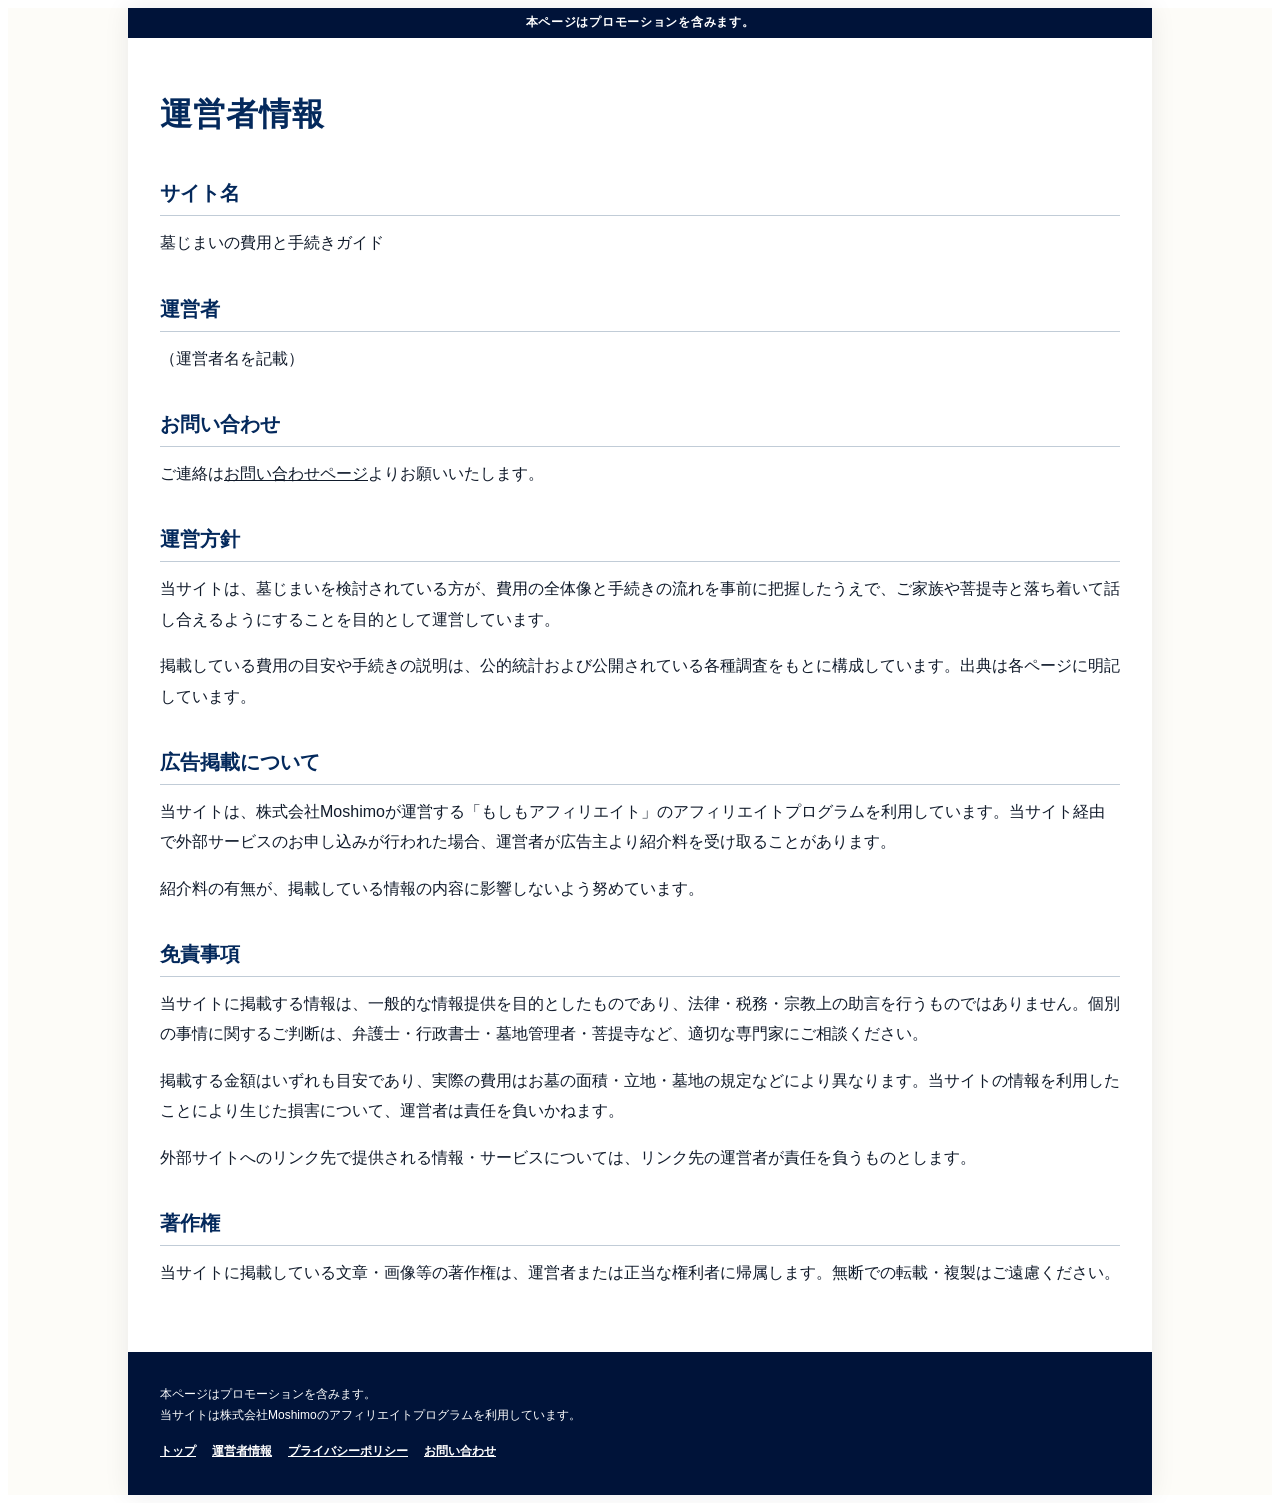
==== about/index.html @ 33170231 "feat: 決断できない読者を動かす導線へLPを再設計 「費用を知りたい人」向けだったLPを、「墓じまいを決められずにいる人」 向けに組み直した。読者が実際に詰まっているのは金額ではなく、家族と 菩提" ====
<!doctype html>
<html class="haka-html" lang="ja">
  <head>
    <link rel="stylesheet" href="/styles/haka-jimai.css" />
    <meta charset="utf-8" />
    <meta name="viewport" content="width=device-width, initial-scale=1" />
    <meta name="robots" content="noindex" />
    <title>運営者情報｜墓じまいの費用と手続きガイド</title>
    <meta name="description" content="当サイトの運営者情報と運営方針をご案内します。" />
  </head>
  <body class="haka-body">
    <main class="haka-page">
      <div class="haka-shell">
        <p class="haka-promote">本ページはプロモーションを含みます。</p>
        <article class="doc-page">
          <h1>運営者情報</h1>

          <h2>サイト名</h2>
          <p>墓じまいの費用と手続きガイド</p>

          <h2>運営者</h2>
          <p><!-- TODO: 運営者名または屋号を記載してください -->（運営者名を記載）</p>

          <h2>お問い合わせ</h2>
          <p>ご連絡は<a href="/contact/">お問い合わせページ</a>よりお願いいたします。</p>

          <h2>運営方針</h2>
          <p>当サイトは、墓じまいを検討されている方が、費用の全体像と手続きの流れを事前に把握したうえで、ご家族や菩提寺と落ち着いて話し合えるようにすることを目的として運営しています。</p>
          <p>掲載している費用の目安や手続きの説明は、公的統計および公開されている各種調査をもとに構成しています。出典は各ページに明記しています。</p>

          <h2>広告掲載について</h2>
          <p>当サイトは、株式会社Moshimoが運営する「もしもアフィリエイト」のアフィリエイトプログラムを利用しています。当サイト経由で外部サービスのお申し込みが行われた場合、運営者が広告主より紹介料を受け取ることがあります。</p>
          <p>紹介料の有無が、掲載している情報の内容に影響しないよう努めています。</p>

          <h2>免責事項</h2>
          <p>当サイトに掲載する情報は、一般的な情報提供を目的としたものであり、法律・税務・宗教上の助言を行うものではありません。個別の事情に関するご判断は、弁護士・行政書士・墓地管理者・菩提寺など、適切な専門家にご相談ください。</p>
          <p>掲載する金額はいずれも目安であり、実際の費用はお墓の面積・立地・墓地の規定などにより異なります。当サイトの情報を利用したことにより生じた損害について、運営者は責任を負いかねます。</p>
          <p>外部サイトへのリンク先で提供される情報・サービスについては、リンク先の運営者が責任を負うものとします。</p>

          <h2>著作権</h2>
          <p>当サイトに掲載している文章・画像等の著作権は、運営者または正当な権利者に帰属します。無断での転載・複製はご遠慮ください。</p>
        </article>

        <footer class="footer">
          <p>本ページはプロモーションを含みます。<br />当サイトは株式会社Moshimoのアフィリエイトプログラムを利用しています。</p>
          <nav aria-label="フッターナビゲーション"><a href="/">トップ</a><a href="/about/">運営者情報</a><a href="/privacy/">プライバシーポリシー</a><a href="/contact/">お問い合わせ</a></nav>
        </footer>
      </div>
    </main>
  </body>
</html>
---- styles/haka-jimai.css ----
/* Hallmark · macrostructure: Long Document · tone: dignified and reassuring · anchor hue: ink navy
 * audience: families considering grave closure · use: request a no-obligation price estimate
 * theme: studied-DNA (source: user reference image) · enrichment: original generated stills
 * pre-emit critique: P5 H5 E4 S5 R4 V4
 */
@import "./haka-jimai-tokens.css";

.haka-html,
.haka-body {
  overflow-x: clip;
}

.haka-page {
  background: var(--haka-canvas);
  color: var(--haka-ink);
  font-family: var(--haka-font-body);
  font-size: var(--haka-text-base);
  line-height: 1.8;
}

.haka-page *,
.haka-page *::before,
.haka-page *::after { box-sizing: border-box; }

.haka-page img { display: block; max-width: 100%; }

.haka-page a:not(.cta) { color: inherit; }

.haka-page a:focus-visible {
  outline: var(--haka-rule-bold) solid var(--haka-focus);
  outline-offset: var(--haka-space-2xs);
}

.haka-shell {
  width: min(100%, 1024px);
  margin: 0 auto;
  background: var(--haka-paper);
  box-shadow: 0 0 var(--haka-space-lg) var(--haka-shadow-soft);
}

.haka-promote {
  margin: 0;
  padding: var(--haka-space-2xs) var(--haka-space-md);
  background: var(--haka-navy-deep);
  color: var(--haka-paper);
  font-size: var(--haka-text-xs);
  font-weight: 700;
  letter-spacing: 0.06em;
  text-align: center;
}

.hero {
  position: relative;
  min-height: 500px;
  isolation: isolate;
  overflow: hidden;
  border-bottom: var(--haka-rule-bold) solid var(--haka-navy);
}

.hero__image {
  position: absolute;
  inset: 0;
  z-index: -2;
  width: 100%;
  height: 100%;
  object-fit: cover;
  object-position: 66% center;
}

.hero::after {
  position: absolute;
  inset: 0;
  z-index: -1;
  background: linear-gradient(90deg, var(--haka-white-overlay) 0%, var(--haka-white-overlay) 48%, var(--haka-white-faint) 68%, var(--haka-white-clear) 100%);
  content: "";
}

.hero__content {
  width: min(100%, 700px);
  padding: var(--haka-space-2xl) var(--haka-space-xl) var(--haka-space-xl);
}

.hero__eyebrow {
  display: inline-flex;
  align-items: center;
  gap: var(--haka-space-xs);
  margin: 0 0 var(--haka-space-sm);
  color: var(--haka-navy);
  font-size: var(--haka-text-sm);
  font-weight: 800;
}

.hero__eyebrow::before {
  width: var(--haka-space-sm);
  height: var(--haka-space-sm);
  border-radius: var(--haka-radius-pill);
  background: var(--haka-gold-deep);
  content: "";
}

.hero h1,
.section__title,
.idea__quote,
.final-cta__title {
  min-width: 0;
  overflow-wrap: anywhere;
  font-family: var(--haka-font-display);
  font-style: normal;
}

.hero h1 {
  margin: 0;
  color: var(--haka-navy);
  font-size: clamp(var(--haka-text-2xl), 5vw, var(--haka-text-3xl));
  font-weight: 800;
  line-height: 1.35;
  letter-spacing: 0.03em;
}

.hero h1 strong {
  color: var(--haka-red);
  font-size: 1.42em;
  font-weight: 900;
  letter-spacing: 0;
}

/* 狭幅で「円。」だけが3行目に落ちるのを防ぐ、意図した改行 */
.hero__br-sp { display: none; }

.hero__lead {
  margin: var(--haka-space-md) 0 var(--haka-space-lg);
  font-size: var(--haka-text-lg);
  font-weight: 800;
  line-height: 1.65;
}

.cta {
  display: flex;
  width: fit-content;
  min-height: 56px;
  align-items: center;
  justify-content: center;
  padding: var(--haka-space-sm) var(--haka-space-lg);
  border: var(--haka-rule-thin) solid var(--haka-red-deep);
  border-radius: var(--haka-radius-md);
  background: linear-gradient(135deg, var(--haka-red), var(--haka-red-deep));
  box-shadow: 0 var(--haka-space-xs) 0 var(--haka-red-deep), 0 var(--haka-space-sm) var(--haka-space-md) var(--haka-shadow);
  color: var(--haka-paper);
  font-size: var(--haka-text-lg);
  font-weight: 800;
  line-height: 1.3;
  text-align: center;
  text-decoration: none;
  transition: transform var(--haka-dur-standard) var(--haka-ease-out), box-shadow var(--haka-dur-standard) var(--haka-ease-out), filter var(--haka-dur-fast) var(--haka-ease-out);
}

.haka-page .cta { color: var(--haka-paper); }

.cta:hover { filter: brightness(1.08); transform: translateY(-2px); }
.cta:active { box-shadow: 0 var(--haka-space-2xs) 0 var(--haka-red-deep); transform: translateY(var(--haka-space-2xs)); }
.cta[aria-disabled="true"] { cursor: not-allowed; filter: grayscale(1); opacity: 0.55; pointer-events: none; }
.cta::before { width: 0; height: 0; margin-right: var(--haka-space-xs); border-top: var(--haka-space-xs) solid var(--haka-white-clear); border-bottom: var(--haka-space-xs) solid var(--haka-white-clear); border-left: var(--haka-space-sm) solid var(--haka-paper); content: ""; }

.cta--large {
  width: 100%;
  min-height: 68px;
  font-size: var(--haka-text-lg);
  white-space: normal;
}

.cta-note {
  display: block;
  margin-top: var(--haka-space-sm);
  color: var(--haka-ink-soft);
  font-size: var(--haka-text-sm);
  font-weight: 700;
}

.trust-row {
  display: grid;
  grid-template-columns: repeat(3, minmax(0, 1fr));
  margin-top: var(--haka-space-xl);
  overflow: hidden;
  border: var(--haka-rule-bold) solid var(--haka-navy);
  border-radius: var(--haka-radius-md);
  background: var(--haka-navy);
  color: var(--haka-paper);
}

.trust-row__item {
  display: flex;
  min-height: 62px;
  align-items: center;
  justify-content: center;
  padding: var(--haka-space-xs);
  border-right: var(--haka-rule-thin) solid var(--haka-gold-deep);
  font-size: var(--haka-text-sm);
  font-weight: 800;
  line-height: 1.35;
  text-align: center;
}

.trust-row__item:last-child { border-right: 0; }
.trust-row__item::before { width: var(--haka-space-xs); height: var(--haka-space-xs); margin-right: var(--haka-space-sm); background: var(--haka-gold); content: ""; transform: rotate(45deg); }

.section {
  position: relative;
  padding: var(--haka-space-2xl) var(--haka-space-xl);
  border-bottom: var(--haka-rule-thin) solid var(--haka-rule);
}

.section--pale { background: var(--haka-blue-pale); }

.section__head {
  display: flex;
  align-items: flex-start;
  margin-bottom: var(--haka-space-lg);
}

.section__title {
  margin: 0;
  color: var(--haka-navy);
  font-size: clamp(var(--haka-text-xl), 3.4vw, var(--haka-text-2xl));
  font-weight: 800;
  line-height: 1.5;
  letter-spacing: 0.03em;
}

.section__lead {
  margin: 0 0 var(--haka-space-lg);
  color: var(--haka-ink-soft);
  font-weight: 700;
}

.section p { margin: 0 0 var(--haka-space-md); }
.emphasis { color: var(--haka-red); font-weight: 800; }
.small-source { display: block; color: var(--haka-ink-soft); font-size: var(--haka-text-xs); line-height: 1.6; }

.comfort-grid {
  display: grid;
  grid-template-columns: minmax(0, 1.05fr) minmax(0, 0.95fr);
  gap: var(--haka-space-xl);
  align-items: center;
}

.comfort-grid__image {
  border: var(--haka-rule-thin) solid var(--haka-rule);
  border-radius: var(--haka-radius-lg);
  box-shadow: 0 var(--haka-space-md) var(--haka-space-xl) var(--haka-shadow-soft);
}

.cost-grid {
  display: grid;
  grid-template-columns: repeat(5, minmax(0, 1fr));
  gap: var(--haka-space-xs);
}

.cost-card {
  display: flex;
  min-width: 0;
  flex-direction: column;
  padding: var(--haka-space-md);
  border: var(--haka-rule-thin) solid var(--haka-rule);
  border-radius: var(--haka-radius-md);
  background: var(--haka-paper);
}

.cost-card__num {
  color: var(--haka-blue);
  font-family: var(--haka-font-display);
  font-weight: 800;
}

.cost-card h3 { margin: var(--haka-space-2xs) 0 var(--haka-space-xs); color: var(--haka-navy); font-size: var(--haka-text-base); line-height: 1.5; }
.cost-card p { margin: 0; color: var(--haka-ink-soft); font-size: var(--haka-text-sm); line-height: 1.65; }
.cost-card__price { display: block; margin-bottom: var(--haka-space-xs); color: var(--haka-red); font-weight: 800; }
.cost-card__image { width: 100%; height: 112px; margin-top: auto; object-fit: contain; object-position: center bottom; }

.memorial-table { width: 100%; margin-top: var(--haka-space-sm); border-collapse: collapse; color: var(--haka-ink-soft); font-size: var(--haka-text-sm); }
.memorial-table th, .memorial-table td { padding: var(--haka-space-2xs); border: var(--haka-rule-thin) solid var(--haka-rule); text-align: left; }
.memorial-table th { background: var(--haka-blue-pale); color: var(--haka-navy); }

.alert-box {
  margin-top: var(--haka-space-xl);
  padding: var(--haka-space-md) var(--haka-space-lg);
  border: var(--haka-rule-thin) solid var(--haka-gold-deep);
  border-radius: var(--haka-radius-md);
  background: var(--haka-gold-pale);
  color: var(--haka-ink);
  font-weight: 800;
  line-height: 1.6;
}

.compare {
  display: grid;
  grid-template-columns: minmax(0, 1.05fr) minmax(0, 0.95fr);
  gap: var(--haka-space-xl);
  align-items: center;
}

.compare__photo { overflow: hidden; border-radius: var(--haka-radius-lg); box-shadow: 0 var(--haka-space-md) var(--haka-space-xl) var(--haka-shadow); }
.compare__photo img { width: 100%; aspect-ratio: 3 / 2; object-fit: cover; }

.reason-flow { display: flex; flex-wrap: wrap; gap: var(--haka-space-xs); align-items: stretch; margin: var(--haka-space-lg) 0; }
.reason-flow__item { flex: 1 1 120px; padding: var(--haka-space-sm); border: var(--haka-rule-thin) solid var(--haka-rule-strong); border-radius: var(--haka-radius-sm); background: var(--haka-paper); color: var(--haka-navy); font-size: var(--haka-text-sm); font-weight: 800; line-height: 1.45; text-align: center; }
.reason-flow__operator { align-self: center; color: var(--haka-red); font-size: var(--haka-text-lg); font-weight: 900; }

.assurance-layout { display: grid; grid-template-columns: minmax(0, 1fr) minmax(160px, 0.32fr); gap: var(--haka-space-lg); align-items: end; }
.assurance-grid { display: grid; grid-template-columns: repeat(3, minmax(0, 1fr)); gap: var(--haka-space-md); }
.assurance { padding: var(--haka-space-lg); border: var(--haka-rule-thin) solid var(--haka-rule-strong); border-radius: var(--haka-radius-md); background: var(--haka-paper); }
.assurance__icon { display: block; width: 64px; height: 64px; margin: 0 auto var(--haka-space-md); background-image: url('../haka-jimai/images/assurance-icons.png'); background-repeat: no-repeat; background-size: 300% 300%; }
.assurance__icon--shield { background-position: 0 center; }
.assurance__icon--phone { background-position: 50% center; }
.assurance__icon--support { background-position: 100% center; }
.assurance h3 { margin: 0 0 var(--haka-space-xs); color: var(--haka-navy); font-size: var(--haka-text-lg); line-height: 1.5; }
.assurance p { margin: 0; color: var(--haka-ink-soft); font-size: var(--haka-text-sm); line-height: 1.7; }
.assurance-layout__senior { width: 100%; max-height: 280px; object-fit: contain; object-position: center bottom; }

.idea { padding: var(--haka-space-2xl) var(--haka-space-xl); background: var(--haka-navy-deep); color: var(--haka-paper); }
.idea .section__title { color: var(--haka-gold); }
.idea-grid { display: grid; grid-template-columns: minmax(0, 0.9fr) minmax(0, 1.1fr); gap: var(--haka-space-xl); align-items: center; }
.idea-grid img { width: 100%; border-radius: var(--haka-radius-md); }
.idea__quote { margin: var(--haka-space-md) 0; padding: var(--haka-space-lg); border: var(--haka-rule-thin) solid var(--haka-gold); background: var(--haka-paper); color: var(--haka-ink); font-size: var(--haka-text-xl); font-weight: 800; line-height: 1.6; text-align: center; }
.idea .cta-note { color: var(--haka-paper); }

.steps { display: grid; grid-template-columns: repeat(5, minmax(0, 1fr)); gap: var(--haka-space-xs); counter-reset: steps; }
.step { position: relative; display: flex; min-height: 176px; flex-direction: column; padding: var(--haka-space-lg) var(--haka-space-sm); border: var(--haka-rule-thin) solid var(--haka-rule-strong); border-radius: var(--haka-radius-md); background: var(--haka-paper); }
.step::before { display: block; margin: calc(var(--haka-space-lg) * -1) calc(var(--haka-space-sm) * -1) var(--haka-space-md); padding: var(--haka-space-xs); border-radius: var(--haka-radius-md) var(--haka-radius-md) 0 0; background: var(--haka-navy); color: var(--haka-paper); content: "STEP " counter(steps); counter-increment: steps; font-size: var(--haka-text-xs); font-weight: 800; letter-spacing: 0.04em; text-align: center; }
.step h3 { margin: 0 0 var(--haka-space-xs); color: var(--haka-navy); font-size: var(--haka-text-base); line-height: 1.5; }
.step p { margin: 0; color: var(--haka-ink-soft); font-size: var(--haka-text-sm); line-height: 1.65; }
.steps-note { margin: var(--haka-space-lg) 0 0; padding: var(--haka-space-md); border-radius: var(--haka-radius-md); background: var(--haka-gold-pale); color: var(--haka-navy); font-size: var(--haka-text-base); font-weight: 800; line-height: 1.7; text-align: center; }
.steps-note strong { color: var(--haka-red); }

/* STEP 0 — 「石材店はSTEP 5」で読者が自分を止めるのを防ぐ導入枠 */
.step-zero {
  display: grid;
  grid-template-columns: auto minmax(0, 1fr);
  gap: var(--haka-space-lg);
  align-items: center;
  margin-bottom: var(--haka-space-lg);
  padding: var(--haka-space-lg);
  border: var(--haka-rule-bold) solid var(--haka-gold-deep);
  border-radius: var(--haka-radius-md);
  background: var(--haka-gold-pale);
}

.step-zero__badge {
  display: grid;
  min-width: 92px;
  padding: var(--haka-space-sm) var(--haka-space-md);
  place-items: center;
  border-radius: var(--haka-radius-sm);
  background: var(--haka-red);
  color: var(--haka-paper);
  font-family: var(--haka-font-display);
  font-size: var(--haka-text-lg);
  font-weight: 800;
  letter-spacing: 0.04em;
}

.step-zero__body h3 { margin: 0 0 var(--haka-space-xs); color: var(--haka-navy); font-size: var(--haka-text-lg); line-height: 1.5; }
.step-zero__body p { margin: 0; color: var(--haka-ink); font-size: var(--haka-text-sm); line-height: 1.75; }

/* 状況チェックリスト — 読者が「これは自分の話だ」と気づくための入口 */
.status-check {
  margin-bottom: var(--haka-space-xl);
  padding: var(--haka-space-lg);
  border-left: var(--haka-rule-bold) solid var(--haka-navy);
  border-radius: 0 var(--haka-radius-md) var(--haka-radius-md) 0;
  background: var(--haka-blue-pale);
}

.status-check__title { margin: 0 0 var(--haka-space-sm); color: var(--haka-navy); font-family: var(--haka-font-display); font-size: var(--haka-text-lg); font-weight: 800; }
.status-check__list { margin: 0; padding: 0; list-style: none; }
.status-check__list li { position: relative; padding-left: 1.9em; color: var(--haka-ink); font-weight: 700; line-height: 1.9; }
.status-check__list li::before { position: absolute; left: 0; color: var(--haka-gold-deep); content: "☑"; font-size: 1.15em; }

/* 家族・お寺への切り出し方 */
.talk-grid { display: grid; grid-template-columns: repeat(2, minmax(0, 1fr)); gap: var(--haka-space-lg); margin: var(--haka-space-lg) 0 var(--haka-space-md); align-items: start; }
.talk { padding: var(--haka-space-lg); border: var(--haka-rule-thin) solid var(--haka-rule-strong); border-radius: var(--haka-radius-md); background: var(--haka-paper); }
.talk h3 { margin: 0 0 var(--haka-space-sm); padding-bottom: var(--haka-space-xs); border-bottom: var(--haka-rule-thin) solid var(--haka-rule); color: var(--haka-navy); font-family: var(--haka-font-display); font-size: var(--haka-text-lg); }
.talk p { margin: 0 0 var(--haka-space-sm); font-size: var(--haka-text-sm); line-height: 1.8; }

.script-box {
  margin: var(--haka-space-md) 0;
  padding: var(--haka-space-lg);
  border: var(--haka-rule-thin) solid var(--haka-navy);
  border-radius: var(--haka-radius-md);
  background: var(--haka-navy-deep);
  color: var(--haka-paper);
  font-family: var(--haka-font-display);
  font-size: var(--haka-text-base);
  font-weight: 600;
  line-height: 1.9;
}

.script-note { margin: 0; padding-left: 1.2em; color: var(--haka-ink-soft); font-size: var(--haka-text-sm); line-height: 1.8; }
.script-note li { margin-bottom: var(--haka-space-2xs); }
.script-note strong { color: var(--haka-red); }

/* 放置した場合の行き先 */
.section--grave { background: var(--haka-red-pale); }
.fate-flow { display: flex; flex-wrap: wrap; gap: var(--haka-space-xs); align-items: stretch; margin: 0 0 var(--haka-space-lg); }
.fate-flow__item { flex: 1 1 130px; padding: var(--haka-space-sm); border: var(--haka-rule-thin) solid var(--haka-rule-strong); border-radius: var(--haka-radius-sm); background: var(--haka-paper); color: var(--haka-navy); font-size: var(--haka-text-sm); font-weight: 800; line-height: 1.5; text-align: center; }
.fate-flow__item--end { border-color: var(--haka-red-deep); background: var(--haka-red); color: var(--haka-paper); }
.fate-flow__arrow { align-self: center; color: var(--haka-red); font-weight: 900; }

/* 遠方でも進められる */
.remote-grid { display: grid; grid-template-columns: minmax(0, 1.15fr) minmax(0, 0.85fr); gap: var(--haka-space-xl); align-items: center; }
.remote-grid__image { width: 100%; max-height: 260px; object-fit: contain; }
.remote-list { margin: 0 0 var(--haka-space-md); padding: var(--haka-space-md) var(--haka-space-lg); border-radius: var(--haka-radius-md); background: var(--haka-paper); list-style: none; }
.remote-list li { position: relative; padding-left: 1.5em; line-height: 1.9; }
.remote-list li::before { position: absolute; left: 0; color: var(--haka-green); content: "✓"; font-weight: 900; }

/* 最終CTA */
.final-assure { margin: 0 0 var(--haka-space-md); padding: var(--haka-space-md) var(--haka-space-lg); border-radius: var(--haka-radius-md); background: var(--haka-paper); list-style: none; }
.final-assure li { position: relative; padding-left: 1.6em; color: var(--haka-navy); font-weight: 800; line-height: 1.9; }
.final-assure li::before { position: absolute; left: 0; color: var(--haka-green); content: "✓"; font-weight: 900; }
.final-guide { margin-top: var(--haka-space-md); padding: var(--haka-space-md); border: var(--haka-rule-thin) solid var(--haka-rule-strong); border-radius: var(--haka-radius-md); background: var(--haka-paper); color: var(--haka-ink-soft); font-size: var(--haka-text-sm); line-height: 1.7; }
.final-guide strong { color: var(--haka-navy); }

.faq-grid { display: grid; grid-template-columns: repeat(3, minmax(0, 1fr)); gap: var(--haka-space-sm); }
.faq { padding: var(--haka-space-md); border: var(--haka-rule-thin) solid var(--haka-rule); border-radius: var(--haka-radius-md); background: var(--haka-paper); }
.faq h3 { margin: 0 0 var(--haka-space-sm); color: var(--haka-navy); font-size: var(--haka-text-base); line-height: 1.6; }
.faq h3::before { display: inline-grid; width: 1.35em; height: 1.35em; margin-right: var(--haka-space-xs); place-items: center; border-radius: var(--haka-radius-pill); background: var(--haka-navy); color: var(--haka-paper); content: "Q"; font-family: var(--haka-font-body); font-size: var(--haka-text-sm); }
.faq p { margin: 0; color: var(--haka-ink-soft); font-size: var(--haka-text-sm); line-height: 1.7; }

.final-cta { padding: var(--haka-space-lg) var(--haka-space-xl); background: var(--haka-blue-pale); }
.final-cta__title { margin: 0 0 var(--haka-space-2xs); color: var(--haka-navy); font-size: clamp(var(--haka-text-lg), 2.4vw, 1.75rem); font-weight: 800; line-height: 1.35; text-align: center; }
.final-cta__lead { margin: 0 auto var(--haka-space-md); color: var(--haka-ink-soft); font-size: var(--haka-text-sm); font-weight: 700; text-align: center; }
.final-grid { display: grid; grid-template-columns: minmax(0, 1fr) minmax(0, 1fr); gap: var(--haka-space-xl); align-items: center; }
.form-guide { margin: 0; overflow: hidden; border: var(--haka-rule-thin) solid var(--haka-rule-strong); border-radius: var(--haka-radius-md); background: var(--haka-paper); box-shadow: 0 var(--haka-space-md) var(--haka-space-xl) var(--haka-shadow-soft); }
.form-guide__image { width: 100%; aspect-ratio: 3 / 2; object-fit: contain; object-position: center; }

/* 運営者情報・プライバシーポリシー・お問い合わせ用の文書ページ */
.doc-page { padding: var(--haka-space-2xl) var(--haka-space-xl); }
.doc-page h1 { margin: 0 0 var(--haka-space-xl); color: var(--haka-navy); font-family: var(--haka-font-display); font-size: clamp(var(--haka-text-xl), 3.4vw, var(--haka-text-2xl)); font-weight: 800; letter-spacing: 0.03em; }
.doc-page h2 { margin: var(--haka-space-xl) 0 var(--haka-space-sm); padding-bottom: var(--haka-space-2xs); border-bottom: var(--haka-rule-thin) solid var(--haka-rule); color: var(--haka-navy); font-family: var(--haka-font-display); font-size: var(--haka-text-lg); font-weight: 800; }
.doc-page p { margin: 0 0 var(--haka-space-md); line-height: 1.9; }
.doc-page ul { margin: 0 0 var(--haka-space-md); padding-left: 1.4em; }
.doc-page li { margin-bottom: var(--haka-space-xs); line-height: 1.9; }
.doc-page a { color: var(--haka-blue); text-decoration: underline; }

.footer { padding: var(--haka-space-xl); background: var(--haka-navy-deep); color: var(--haka-paper); }
.footer p { margin: 0 0 var(--haka-space-sm); font-size: var(--haka-text-xs); line-height: 1.7; }
.footer nav { display: flex; flex-wrap: wrap; gap: var(--haka-space-md); margin-top: var(--haka-space-md); }
.footer a { color: var(--haka-paper); font-size: var(--haka-text-xs); font-weight: 700; }

@media (max-width: 800px) {
  .hero { min-height: 510px; }
  .hero__content { padding: var(--haka-space-xl) var(--haka-space-md) var(--haka-space-lg); }
  .hero::after { background: linear-gradient(180deg, var(--haka-white-overlay) 0%, var(--haka-white-overlay) 50%, var(--haka-white-light) 100%); }
  .hero__image { object-position: 72% center; }
  .section, .idea, .final-cta, .doc-page { padding: var(--haka-space-xl) var(--haka-space-md); }
  .comfort-grid, .compare, .idea-grid, .final-grid, .assurance-layout, .talk-grid, .remote-grid { grid-template-columns: minmax(0, 1fr); }
  .comfort-grid__image { order: -1; }
  .remote-grid__image { max-height: 200px; }
  .step-zero { grid-template-columns: minmax(0, 1fr); gap: var(--haka-space-md); }
  .step-zero__badge { justify-self: start; }
  .cost-grid { grid-template-columns: repeat(2, minmax(0, 1fr)); }
  .cost-card:last-child { grid-column: 1 / -1; }
  .cost-card__image { height: 120px; }
  .assurance-layout__senior { width: min(100%, 180px); justify-self: center; }
  .steps { grid-template-columns: minmax(0, 1fr); gap: var(--haka-space-sm); }
  .step { padding: var(--haka-space-md); }
  .step::before { margin: calc(var(--haka-space-md) * -1) calc(var(--haka-space-md) * -1) var(--haka-space-sm); }
  .faq-grid { grid-template-columns: minmax(0, 1fr); }
}

@media (max-width: 520px) {
  .hero { min-height: 560px; }
  .hero__lead { font-size: var(--haka-text-base); }
  /* 50〜70代が主読者。1行に収めるための縮小より、2行でも読める大きさを優先する */
  .cta { width: 100%; padding: var(--haka-space-sm) var(--haka-space-md); font-size: var(--haka-text-base); white-space: normal; }
  .cta--large { font-size: var(--haka-text-base); }
  .hero__br-sp { display: inline; }
  .fate-flow { display: grid; grid-template-columns: minmax(0, 1fr); }
  .fate-flow__arrow { display: none; }
  .trust-row { grid-template-columns: minmax(0, 1fr); }
  .trust-row__item { min-height: 42px; border-right: 0; border-bottom: var(--haka-rule-thin) solid var(--haka-gold-deep); }
  .trust-row__item:last-child { border-bottom: 0; }
  .cost-grid, .assurance-grid { grid-template-columns: minmax(0, 1fr); }
  .cost-card:last-child { grid-column: auto; }
  .cost-card__image { height: 96px; }
  /* 縦積みでは本文幅を確保したいので、横並びにはせずアイコンと余白だけ詰める */
  .assurance { padding: var(--haka-space-md); }
  .assurance__icon { width: 44px; height: 44px; margin-bottom: var(--haka-space-sm); }
  .assurance h3 { font-size: var(--haka-text-base); }
  .reason-flow { display: grid; grid-template-columns: minmax(0, 1fr); }
  .reason-flow__operator { display: none; }
  .idea__quote { font-size: var(--haka-text-lg); }
}

@media (prefers-reduced-motion: reduce) {
  .cta { transition-duration: 0ms; }
}
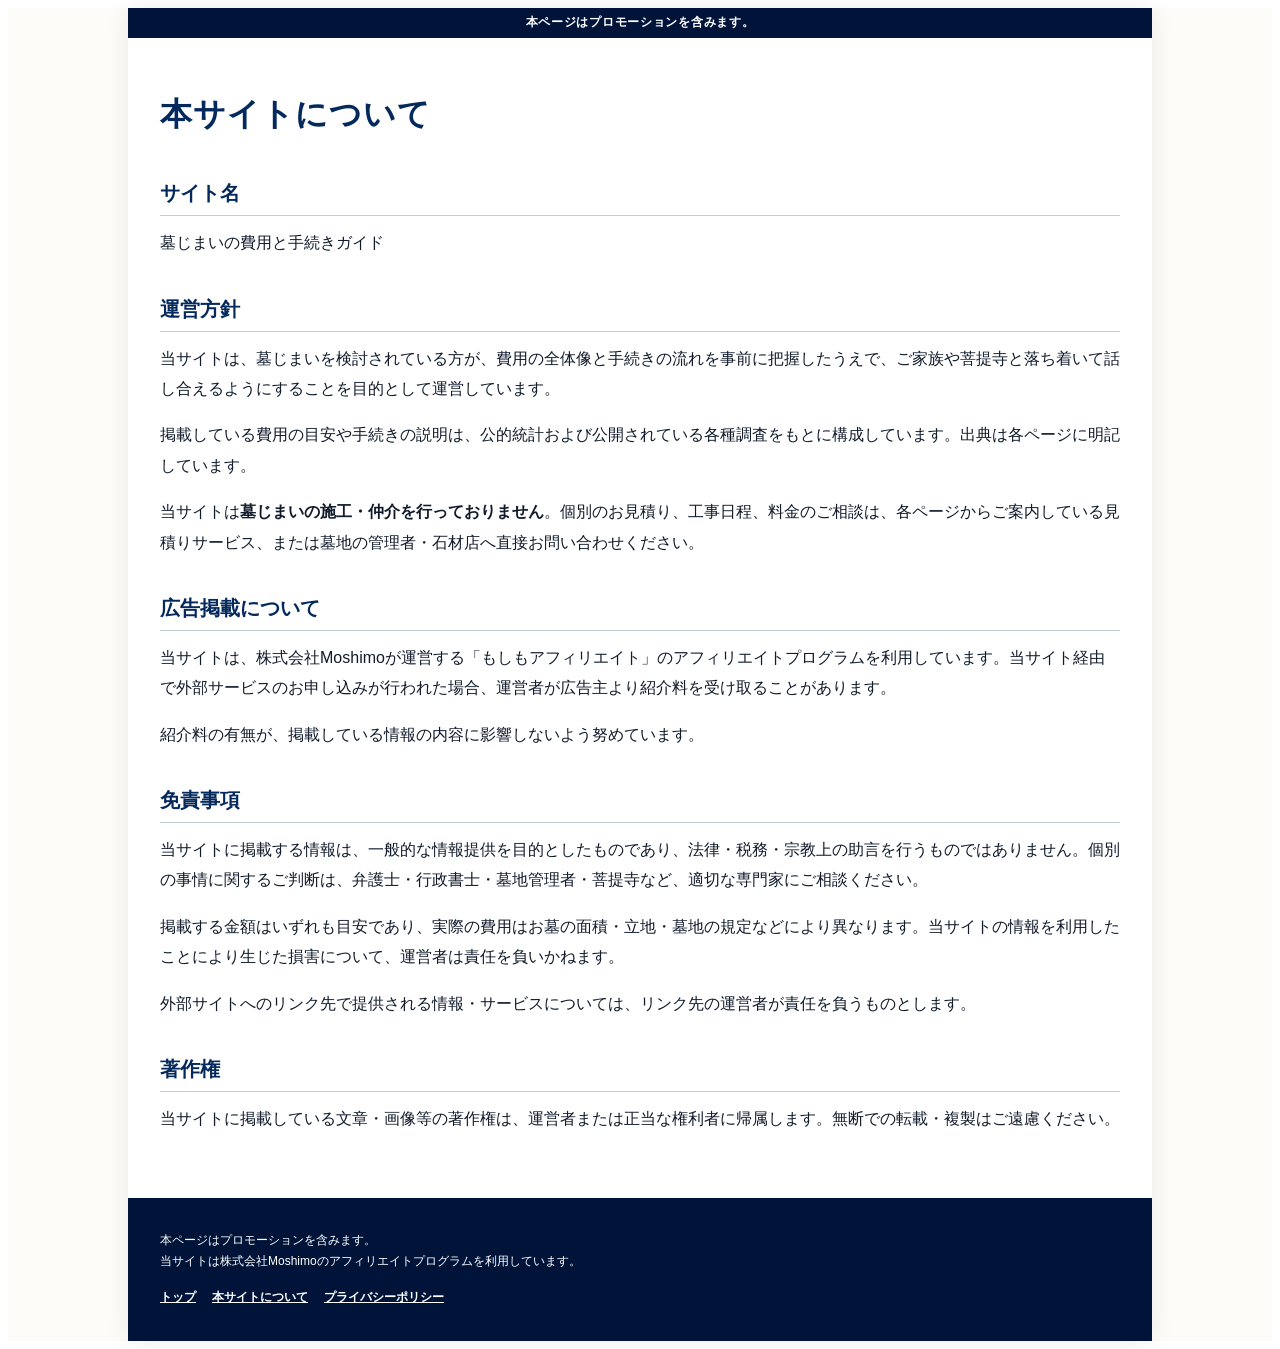
==== commit 45b28b83: "fix: 運営者名と連絡先を掲載しない構成に変更 - お問い合わせページを削除。連絡手段を記載しないページを置くより、   リンクを持たないほうが不信を招かないため - 運営者情報を「本サイトについて" ====
--- a/about/index.html
+++ b/about/index.html
@@ -5,28 +5,23 @@
     <meta charset="utf-8" />
     <meta name="viewport" content="width=device-width, initial-scale=1" />
     <meta name="robots" content="noindex" />
-    <title>運営者情報｜墓じまいの費用と手続きガイド</title>
-    <meta name="description" content="当サイトの運営者情報と運営方針をご案内します。" />
+    <title>本サイトについて｜墓じまいの費用と手続きガイド</title>
+    <meta name="description" content="当サイトの運営方針、広告掲載、免責事項についてご案内します。" />
   </head>
   <body class="haka-body">
     <main class="haka-page">
       <div class="haka-shell">
         <p class="haka-promote">本ページはプロモーションを含みます。</p>
         <article class="doc-page">
-          <h1>運営者情報</h1>
+          <h1>本サイトについて</h1>
 
           <h2>サイト名</h2>
           <p>墓じまいの費用と手続きガイド</p>
 
-          <h2>運営者</h2>
-          <p><!-- TODO: 運営者名または屋号を記載してください -->（運営者名を記載）</p>
-
-          <h2>お問い合わせ</h2>
-          <p>ご連絡は<a href="/contact/">お問い合わせページ</a>よりお願いいたします。</p>
-
           <h2>運営方針</h2>
           <p>当サイトは、墓じまいを検討されている方が、費用の全体像と手続きの流れを事前に把握したうえで、ご家族や菩提寺と落ち着いて話し合えるようにすることを目的として運営しています。</p>
           <p>掲載している費用の目安や手続きの説明は、公的統計および公開されている各種調査をもとに構成しています。出典は各ページに明記しています。</p>
+          <p>当サイトは<strong>墓じまいの施工・仲介を行っておりません</strong>。個別のお見積り、工事日程、料金のご相談は、各ページからご案内している見積りサービス、または墓地の管理者・石材店へ直接お問い合わせください。</p>
 
           <h2>広告掲載について</h2>
           <p>当サイトは、株式会社Moshimoが運営する「もしもアフィリエイト」のアフィリエイトプログラムを利用しています。当サイト経由で外部サービスのお申し込みが行われた場合、運営者が広告主より紹介料を受け取ることがあります。</p>
@@ -43,7 +38,7 @@
 
         <footer class="footer">
           <p>本ページはプロモーションを含みます。<br />当サイトは株式会社Moshimoのアフィリエイトプログラムを利用しています。</p>
-          <nav aria-label="フッターナビゲーション"><a href="/">トップ</a><a href="/about/">運営者情報</a><a href="/privacy/">プライバシーポリシー</a><a href="/contact/">お問い合わせ</a></nav>
+          <nav aria-label="フッターナビゲーション"><a href="/">トップ</a><a href="/about/">本サイトについて</a><a href="/privacy/">プライバシーポリシー</a></nav>
         </footer>
       </div>
     </main>
